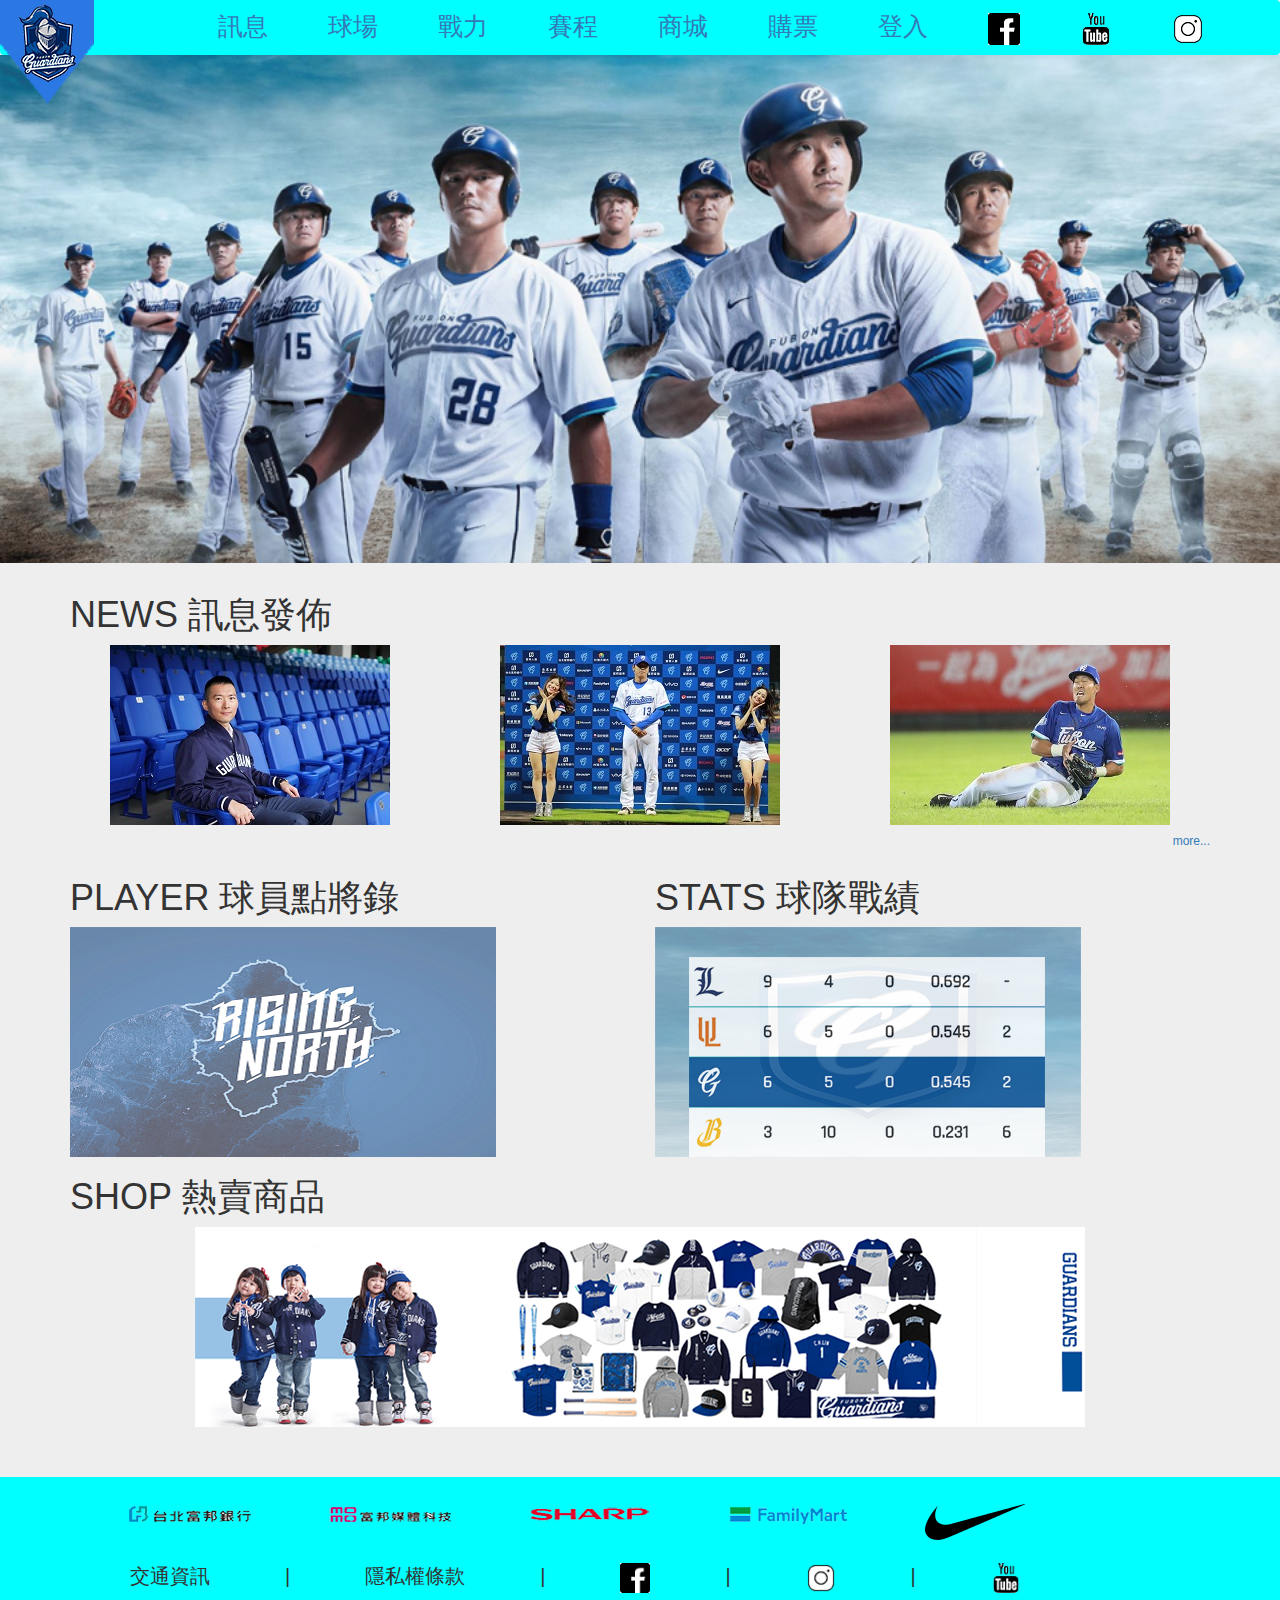
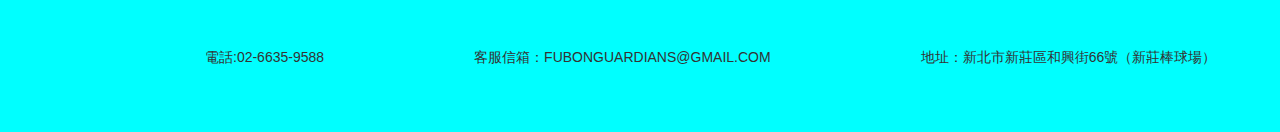
==== Web_Guardians/index.html @ 3a6c12a3 "7/18 vegetable_web update" ====
<!DOCTYPE html>
<html>
    <head>
        <meta charset="utf-8">
        <meta name="viewport" content="width=device-width, initial-scale=1, shrink-to-fit=no">
        <meta name="description" content="">
        <meta name="author" content="">

        <title>Fubon Guardians</title>
        <link href="css/style.css" type="text/css" rel="stylesheet">
        <link rel="stylesheet" href="css/bootstrap.min.css">
    </head>

    <body id="page-top">         <!--網頁內容區-->
        
        <!-- Navigation -->
        <nav class="navbar navbar-expand-lg navbar-light fixed-top" id="mainNav">
            <div class="container-field">
                <a class="navbar-brand js-scroll-trigger" href="index.html">
                    <div class="logo">
                    <img src="img/logo.png" alt="logo">
                </div>
                </a>
                <!--<button class="navbar-toggler navbar-toggler-right nav_color" 
                    type="button" data-toggle="collapse" data-target="#navbarResponsive" 
                    aria-controls="navbarResponsive" aria-expanded="false" aria-label="Toggle navigation">
                    <span class="navbar-toggler-icon"></span>
                </button>-->
                <div class="collapse navbar-collapse" id="navbarResponsive">
                    <ul class="navbar-nav ml-auto">
                        <li class="nav-item">
                            <a class="nav-link js-scroll-trigger" href="#">訊息</a>
                        </li>
                        <li class="nav-item">
                            <a class="nav-link js-scroll-trigger" href="#">球場</a>
                        </li>
                        <li class="nav-item">
                            <a class="nav-link js-scroll-trigger" href="#">戰力</a>
                        </li>
                        <li class="nav-item">
                            <a class="nav-link js-scroll-trigger" href="#">賽程</a>
                        </li>
                        <li class="nav-item">
                            <a class="nav-link js-scroll-trigger" href="#">商城</a>
                        </li>
                        <li class="nav-item">
                            <a class="nav-link js-scroll-trigger" href="#">購票</a>
                        </li>
                        <li class="nav-item">
                            <a class="nav-link js-scroll-trigger" href="#">登入</a>
                        </li>
                        <li class="nav-item">
                            <a class="nav-link js-scroll-trigger" href="#"><img src="img/btn_facebook.png"></a>
                        </li>
                        <li class="nav-item">
                            <a class="nav-link js-scroll-trigger" href="#"><img src="img/btn_youtube.png"></a>
                        </li>
                        <li class="nav-item">
                            <a class="nav-link js-scroll-trigger" href="#"><img src="img/btn_instagram.png"></a>
                        </li>
                    </ul>
                </div>
            </div>
        </nav>

        <!--主畫面圖片-->
        <div class="container-field main_img">
            <img src="img/img_main_fubon.png">
        </div>

        <!--正文區標題1-->
        <section class="news">
            <div class="container">
                <div class="row">
                    <div class="col-lg-12 text-left">
                        <h1 class="news_title">NEWS 訊息發佈</h1>
                    </div>
                </div>
            </div>   
            <div class="container">
                <div class="row">
                    <div class="col-lg-4 col-md-12 text-center">
                        <div class="service-box mt-5 mx-auto">
                            <img src="img/News1.jpg" alt="news_1">
                        </div>
                    </div>
                    <div class="col-lg-4 col-md-12 text-center">
                        <div class="service-box mt-5 mx-auto">
                            <img src="img/News2.jpg" alt="news_2">
                        </div>
                    </div>
                    <div class="col-lg-4 col-md-12 text-center">
                        <div class="service-box mt-5 mx-auto">
                            <img src="img/News3.jpg" alt="news_3">
                        </div>
                    </div>
                </div>
            </div>
            <div class="container">
                <div class="row">
                    <div class="col-lg-12 text-right">
                        <a href="#"><h6 class="more">more...</h6></a>
                    </div>
                </div>
            </div>   
        </section>

        <!--正文區標題2-->
        <section class="player_stats">
            <div class="container">
                <div class="row">
                    <!--正文區標題2(左側)-->
                    <div class="col-lg-6 col-md-12 text-left">
                        <div class="service-box mt-5 mx-auto">
                            <h1 class="news_title">PLAYER 球員點將錄</h1>
                            <img src="img/rising_north.png" alt="">
                            <!--<p class="mb-3 serviceh">諮詢服務</p>
                            <div>
                                <p class="text-muted mb-0"> 貼近你生活的諮詢服務</p>
                                <p class="text-muted mb-0"> 藉這個機會來一解你的困惑</p>
                            </div>-->
                        </div>
                    </div>
                    <!--正文區標題3(右側)-->
                    <div class="col-lg-6 col-md-12 text-left">
                        <div class="service-box mt-5 mx-auto">
                                <h1 class="news_title">STATS 球隊戰績</h1>
                            <img src="img/stats.png" alt="">
                        </div>
                    </div>
                </div>
            </div>           
        </section>
        
        <!--正文區標題4-->
        <section class="shops">
            <div class="container">
                <div class="row">
                    <div class="col-lg-12 text-left">
                        <h1 class="news_title">SHOP 熱賣商品</h1>
                    </div>
                </div>
            </div>   
            <div class="container">
                <div class="row">
                    <div class="col-lg-12 text-center">
                        <a href="#"><img src="img/Shops.png"></a>
                    </div>
                </div>
            </div>      
        </section>

        <!---頁尾-->
        <section class="foot">
            <div class="col-lg-12 ml-auto text-center footer">
                <ul style=list-style-type:none id="sponsor">
                    <li><img src="img/sponsor_富邦銀行.png"></li>
                    <li><img src="img/sponsor_momo.png"></li>
                    <li><img src="img/sponsor_SHARP.png"></li>
                    <li><img src="img/sponsor_全家.png"></li>
                    <li><img src="img/sponsor_nike.png"></li>
                </ul>    
            </div>
            <div class="col-lg-12 ml-auto text-center footer">
                <ul style=list-style-type:none id="link">
                    <li>交通資訊</li>
                    <li>|</li>
                    <li>隱私權條款</li>
                    <li>|</li>
                    <li><img src="img/btn_facebook.png"></li>
                    <li>|</li>
                    <li><img src="img/btn_instagram.png"></li>
                    <li>|</li>
                    <li><img src="img/btn_youtube.png"></li>
                </ul>
            </div>
            <div class="col-lg-12 ml-auto text-center footer">
                <ul style=list-style-type:none id="info">
                    <li><p>電話:02-6635-9588</p></li>
                    <li><p>客服信箱：FUBONGUARDIANS@GMAIL.COM</p></li>
                    <li><p>地址：新北市新莊區和興街66號（新莊棒球場）</p></li>    
                </ul>
            </div>
        </section>

        <script src="js/jquery.js"></script>
        <script src="js/bootstrap.min.js"></script>
    </body>
    
</html>
---- Web_Guardians/css/style.css ----
ol, ul {
  list-style: none;
}

body,html 
{
  width: 100%;
  height: 100%;
}

#page-top
{
  background-color:#eeeeee;
  width: 100% ;
  height: 1360px ;
}

#mainNav
{
  width: 100%;
  height: 55px;
  margin-bottom: 0px;
  background-color: #00ffff
}

.logo
{
  width: 64px;
  height: 83px;
  margin: 0px;
  margin-left: -16px;
  margin-top: -16px;
}

#navbarResponsive ul
{
  float: right;
}

#navbarResponsive li
{
  display: inline-block;
  list-style-type:none;
  font-family: "Arial Black";
  font-size: 25px;
  padding: 0px;
  margin-top: 7.5px;
  color:#333333;
  margin-right: 60px;
}

.main_img img
{
  float: left;
  width: 100%;
  height:100%;
  margin-bottom: 12px;
}

.news h2
{

}


.content
{
  width: 960px ;
  height: 1280px ;
  padding: 0px;
  margin-left: auto;
  margin-right: auto;
  /*margin: 0px 0px;*/
}

.foot
{
  margin-top: 50px;
  width: 100%;
  background-color: #00ffff;
}

.footer
{
  background-color: #00ffff;
}
#sponsor
{
  padding-left: 40px;
  padding-right: 40px;
  width: 100%;
  height: 75px;
  
}

#sponsor li
{
  margin-top: 27px;
  margin-left: 70px;
  float: left;
  display: inline;
}

#sponsor img
{
  width: 100%;
  height: 100% ; 
}

#link
{
  width: 100%;
  height: 75px;
  
}

#link li
{
  font-size: 20px;
  margin-left: 75px;
  float: left;
  display: inline;
}

#link img
{
  width: 30px;
  height: 30px; 
}

#info
{
  width: 100%;
  height: 75px;
  
}

#info li
{
  float: left;
  display: inline-block;
  margin-left: 150px;
}
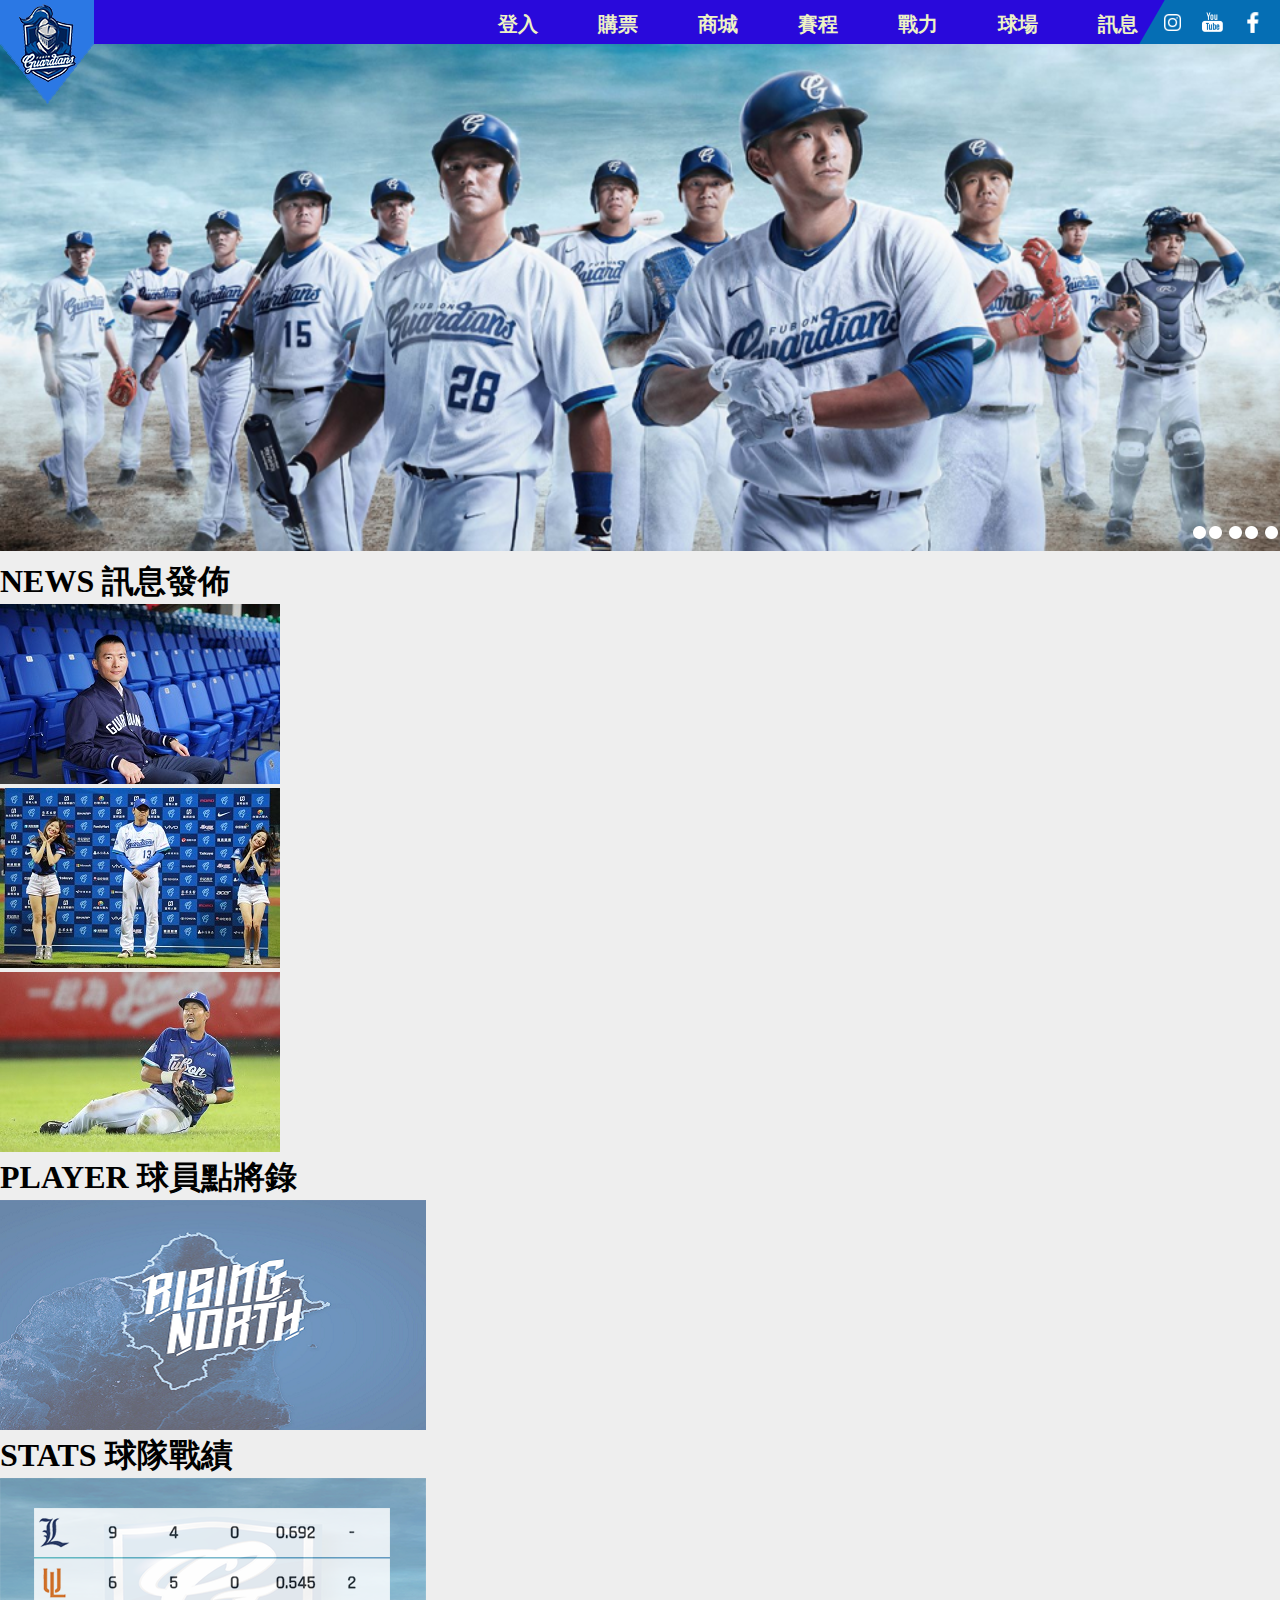
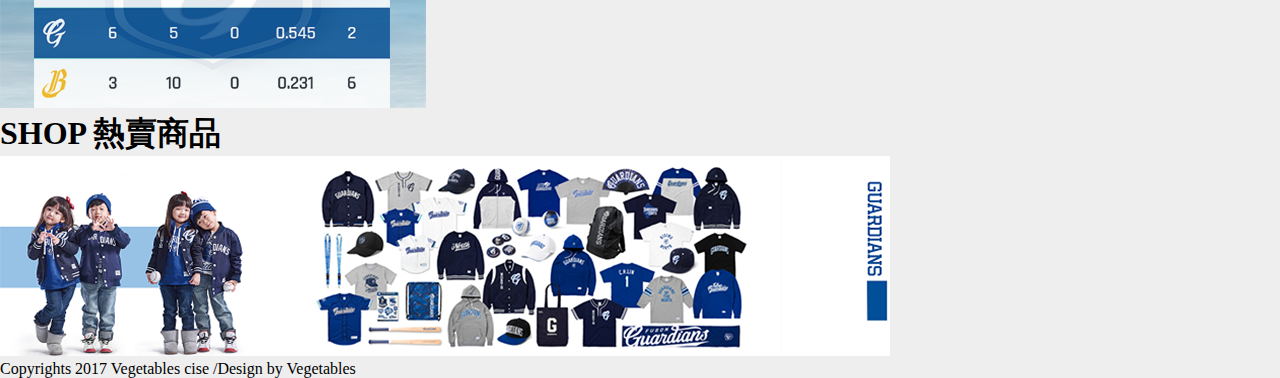
==== commit de981636: "7/23 RWD_practice" ====
--- a/Web_Guardians/index.html
+++ b/Web_Guardians/index.html
@@ -1,193 +1,75 @@
 <!DOCTYPE html>
 <html>
     <head>
-        <meta charset="utf-8">
-        <meta name="viewport" content="width=device-width, initial-scale=1, shrink-to-fit=no">
-        <meta name="description" content="">
-        <meta name="author" content="">
-
         <title>Fubon Guardians</title>
         <link href="css/style.css" type="text/css" rel="stylesheet">
-        <link rel="stylesheet" href="css/bootstrap.min.css">
     </head>
 
-    <body id="page-top">         <!--網頁內容區-->
-        
-        <!-- Navigation -->
-        <nav class="navbar navbar-expand-lg navbar-light fixed-top" id="mainNav">
-            <div class="container-field">
-                <a class="navbar-brand js-scroll-trigger" href="index.html">
-                    <div class="logo">
-                    <img src="img/logo.png" alt="logo">
+    <body>
+        <div id="wrapper">
+            <header>              
+                <div class="logo"><a href="#"><img src="img/logo.png"></a></div>
+                <nav class="list">
+                    <ul style=list-style-type:none>
+                        <a href="#" style="text-decoration:none"><li>訊息</li></a>
+                        <a href="#" style="text-decoration:none"><li>球場</li></a>
+                        <a href="#" style="text-decoration:none"><li>戰力</li></a>
+                        <a href="#" style="text-decoration:none"><li>賽程</li></a>
+                        <a href="#" style="text-decoration:none"><li>商城</li></a>
+                        <a href="#" style="text-decoration:none"><li>購票</li></a>
+                        <a href="#" style="text-decoration:none"><li>登入</li></a>
+                    </ul>
+                </nav>
+                <div class="button">
+                    <div class="button_fb"><a href="#"><img src="img/btn_facebook.png"></a></div>
+                    <div class="button_youtube"><a href="#"><img src="img/btn_youtube.png"></a></div>
+                    <div class="button_ig"><a href="#"><img src="img/btn_instagram.png"></a></div>
                 </div>
-                </a>
-                <!--<button class="navbar-toggler navbar-toggler-right nav_color" 
-                    type="button" data-toggle="collapse" data-target="#navbarResponsive" 
-                    aria-controls="navbarResponsive" aria-expanded="false" aria-label="Toggle navigation">
-                    <span class="navbar-toggler-icon"></span>
-                </button>-->
-                <div class="collapse navbar-collapse" id="navbarResponsive">
-                    <ul class="navbar-nav ml-auto">
-                        <li class="nav-item">
-                            <a class="nav-link js-scroll-trigger" href="#">訊息</a>
-                        </li>
-                        <li class="nav-item">
-                            <a class="nav-link js-scroll-trigger" href="#">球場</a>
-                        </li>
-                        <li class="nav-item">
-                            <a class="nav-link js-scroll-trigger" href="#">戰力</a>
-                        </li>
-                        <li class="nav-item">
-                            <a class="nav-link js-scroll-trigger" href="#">賽程</a>
-                        </li>
-                        <li class="nav-item">
-                            <a class="nav-link js-scroll-trigger" href="#">商城</a>
-                        </li>
-                        <li class="nav-item">
-                            <a class="nav-link js-scroll-trigger" href="#">購票</a>
-                        </li>
-                        <li class="nav-item">
-                            <a class="nav-link js-scroll-trigger" href="#">登入</a>
-                        </li>
-                        <li class="nav-item">
-                            <a class="nav-link js-scroll-trigger" href="#"><img src="img/btn_facebook.png"></a>
-                        </li>
-                        <li class="nav-item">
-                            <a class="nav-link js-scroll-trigger" href="#"><img src="img/btn_youtube.png"></a>
-                        </li>
-                        <li class="nav-item">
-                            <a class="nav-link js-scroll-trigger" href="#"><img src="img/btn_instagram.png"></a>
-                        </li>
-                    </ul>
-                </div>
-            </div>
-        </nav>
+                
+                <div id="all">
 
-        <!--主畫面圖片-->
-        <div class="container-field main_img">
-            <img src="img/img_main_fubon.png">
-        </div>
-
-        <!--正文區標題1-->
-        <section class="news">
-            <div class="container">
-                <div class="row">
-                    <div class="col-lg-12 text-left">
-                        <h1 class="news_title">NEWS 訊息發佈</h1>
+                    <div id="main_img"><img src="img/img_main_fubon.png"></div>
+                    <div id="menu">
+                        <img src="img/dot_white.png"><img src="img/dot_white.png">
+                        <img src="img/dot_white.png"><img src="img/dot_white.png">
+                        <img src="img/dot_white.png">
                     </div>
                 </div>
-            </div>   
-            <div class="container">
-                <div class="row">
-                    <div class="col-lg-4 col-md-12 text-center">
-                        <div class="service-box mt-5 mx-auto">
-                            <img src="img/News1.jpg" alt="news_1">
-                        </div>
-                    </div>
-                    <div class="col-lg-4 col-md-12 text-center">
-                        <div class="service-box mt-5 mx-auto">
-                            <img src="img/News2.jpg" alt="news_2">
-                        </div>
-                    </div>
-                    <div class="col-lg-4 col-md-12 text-center">
-                        <div class="service-box mt-5 mx-auto">
-                            <img src="img/News3.jpg" alt="news_3">
-                        </div>
+             
+            </header>
+
+            <div class="content">    
+                <div class="news">
+                    <div class="news_title"><h1>NEWS 訊息發佈</h1></div>
+                    <div class="image_set">
+                        <div class="News1"><img src="img/News1.jpg"></div>
+                        <div class="News2"><img src="img/News2.jpg"></div>
+                        <div class="News3"><img src="img/News3.jpg"></div>
                     </div>
                 </div>
-            </div>
-            <div class="container">
-                <div class="row">
-                    <div class="col-lg-12 text-right">
-                        <a href="#"><h6 class="more">more...</h6></a>
+
+                <div class="team">
+                    <div class="player">
+                        <div class="player_title"><h1>PLAYER 球員點將錄</h1></div>
+                        <div class="player_img"><img src="img/rising_north.png"></div>
+                    </div>
+                    
+                    <div class="stats">
+                        <div class="stats_title"><h1>STATS 球隊戰績</h1></div>
+                        <div class="stats_img"><img src="img/stats.png"></div>
                     </div>
                 </div>
-            </div>   
-        </section>
 
-        <!--正文區標題2-->
-        <section class="player_stats">
-            <div class="container">
-                <div class="row">
-                    <!--正文區標題2(左側)-->
-                    <div class="col-lg-6 col-md-12 text-left">
-                        <div class="service-box mt-5 mx-auto">
-                            <h1 class="news_title">PLAYER 球員點將錄</h1>
-                            <img src="img/rising_north.png" alt="">
-                            <!--<p class="mb-3 serviceh">諮詢服務</p>
-                            <div>
-                                <p class="text-muted mb-0"> 貼近你生活的諮詢服務</p>
-                                <p class="text-muted mb-0"> 藉這個機會來一解你的困惑</p>
-                            </div>-->
-                        </div>
-                    </div>
-                    <!--正文區標題3(右側)-->
-                    <div class="col-lg-6 col-md-12 text-left">
-                        <div class="service-box mt-5 mx-auto">
-                                <h1 class="news_title">STATS 球隊戰績</h1>
-                            <img src="img/stats.png" alt="">
-                        </div>
-                    </div>
-                </div>
-            </div>           
-        </section>
+                <div class="shop">
+                    <div class="shop_title"><h1>SHOP 熱賣商品</h1></div>
+                    <div class="player_img"><img src="img/Shops.png"></div>
+                </div>               
+            </div>
+
+            <footer>
+                <p>Copyrights 2017 Vegetables cise /Design by Vegetables</p>
+            </footer>
         
-        <!--正文區標題4-->
-        <section class="shops">
-            <div class="container">
-                <div class="row">
-                    <div class="col-lg-12 text-left">
-                        <h1 class="news_title">SHOP 熱賣商品</h1>
-                    </div>
-                </div>
-            </div>   
-            <div class="container">
-                <div class="row">
-                    <div class="col-lg-12 text-center">
-                        <a href="#"><img src="img/Shops.png"></a>
-                    </div>
-                </div>
-            </div>      
-        </section>
-
-        <!---頁尾-->
-        <section class="foot">
-            <div class="col-lg-12 ml-auto text-center footer">
-                <ul style=list-style-type:none id="sponsor">
-                    <li><img src="img/sponsor_富邦銀行.png"></li>
-                    <li><img src="img/sponsor_momo.png"></li>
-                    <li><img src="img/sponsor_SHARP.png"></li>
-                    <li><img src="img/sponsor_全家.png"></li>
-                    <li><img src="img/sponsor_nike.png"></li>
-                </ul>    
-            </div>
-            <div class="col-lg-12 ml-auto text-center footer">
-                <ul style=list-style-type:none id="link">
-                    <li>交通資訊</li>
-                    <li>|</li>
-                    <li>隱私權條款</li>
-                    <li>|</li>
-                    <li><img src="img/btn_facebook.png"></li>
-                    <li>|</li>
-                    <li><img src="img/btn_instagram.png"></li>
-                    <li>|</li>
-                    <li><img src="img/btn_youtube.png"></li>
-                </ul>
-            </div>
-            <div class="col-lg-12 ml-auto text-center footer">
-                <ul style=list-style-type:none id="info">
-                    <li><p>電話:02-6635-9588</p></li>
-                    <li><p>客服信箱：FUBONGUARDIANS@GMAIL.COM</p></li>
-                    <li><p>地址：新北市新莊區和興街66號（新莊棒球場）</p></li>    
-                </ul>
-            </div>
-        </section>
-
-        <script src="js/jquery.js"></script>
-        <script src="js/bootstrap.min.js"></script>
+        </div>
     </body>
-    
-</html>
-
-
-
+</html>--- a/Web_Guardians/css/style.css
+++ b/Web_Guardians/css/style.css
@@ -1,143 +1,128 @@
-ol, ul {
-  list-style: none;
+*{
+    margin: 0px;
+    padding: 0px;
+}   
+body
+{
+    background-color: #eeeeee;
 }
-
-body,html 
+#wrapper
 {
-  width: 100%;
-  height: 100%;
-}
-
-#page-top
-{
-  background-color:#eeeeee;
-  width: 100% ;
-  height: 1360px ;
-}
-
-#mainNav
-{
-  width: 100%;
-  height: 55px;
-  margin-bottom: 0px;
-  background-color: #00ffff
+    width: 100%;
+    margin: auto;
 }
 
 .logo
 {
-  width: 64px;
-  height: 83px;
-  margin: 0px;
-  margin-left: -16px;
-  margin-top: -16px;
+    position: absolute;
+    z-index: -1;
+    height: 105px;
+    width: 94px;
+    margin: 0px;
+    display: inline-block;
+    cursor: pointer;
 }
-
-#navbarResponsive ul
+.list
 {
-  float: right;
+    display: inline-block;
+    position: relative;
+    z-index: -2;
+    left: 2%;
+    background-color: #2909db;
+    width: 90%;
+    height: 44px;
+    margin: 0px;
+    border-radius: 3px;
+    
 }
-
-#navbarResponsive li
+.list ul
 {
-  display: inline-block;
-  list-style-type:none;
-  font-family: "Arial Black";
-  font-size: 25px;
-  padding: 0px;
-  margin-top: 7.5px;
-  color:#333333;
-  margin-right: 60px;
+    position: absolute;
+    z-index: -2;
+    right: 0%;
+    width: 90%;
+    height: 50px;
+    padding: 0px;
+    margin: 0px;
 }
-
-.main_img img
+.list li
 {
-  float: left;
-  width: 100%;
-  height:100%;
-  margin-bottom: 12px;
-}
-
-.news h2
-{
+    float: right;
+    display: inline-block;
+    font-family: "微軟正黑體";
+    font-weight: bold;
+    height: 18px;
+    font-size: 20px;
+    line-height: 18px;
+    color:#EDF2C5;
+    margin: 15px 40px 16px 20px;
 
 }
 
+.button
+{
+    display: inline-block;
+    position: absolute;
+    float: right;
+    height: 44px;
+    width: 10%;
+    padding-right: 5%;
+}
+.button::before
+{
+    position: absolute;
+    z-index: -2;
+    content: '';
+    top: 0; right: 0; bottom: 0; left: 0;
+    background: rgb(5, 110, 180);
+    transform: skew(-30deg);
+}
+.button_fb img,.button_ig img,.button_youtube img
+{
+    width: 25px;
+    height: 25px;
+}
+.button_fb,.button_youtube,.button_ig
+{
+
+    float: right;
+    width: 25px;
+    height: 25px;
+    padding: 10px 15px 8px 0px;
+}
+
+#all
+{
+    position: relative;
+    top: -5px;
+    z-index: -5;
+    width: 100%;
+    margin: 0 auto;
+}
+#main_img
+{
+    position: relative;
+    z-index: -4;
+    width: 100%;
+}
+#main_img img
+{
+    width: 100%;
+}
+
+#menu
+{
+    position: relative;
+    top: -30px;
+    float: right;
+}
+#menu img
+{
+    cursor: pointer;
+}
 
 .content
 {
-  width: 960px ;
-  height: 1280px ;
-  padding: 0px;
-  margin-left: auto;
-  margin-right: auto;
-  /*margin: 0px 0px;*/
+    position: relative;
 }
 
-.foot
-{
-  margin-top: 50px;
-  width: 100%;
-  background-color: #00ffff;
-}
-
-.footer
-{
-  background-color: #00ffff;
-}
-#sponsor
-{
-  padding-left: 40px;
-  padding-right: 40px;
-  width: 100%;
-  height: 75px;
-  
-}
-
-#sponsor li
-{
-  margin-top: 27px;
-  margin-left: 70px;
-  float: left;
-  display: inline;
-}
-
-#sponsor img
-{
-  width: 100%;
-  height: 100% ; 
-}
-
-#link
-{
-  width: 100%;
-  height: 75px;
-  
-}
-
-#link li
-{
-  font-size: 20px;
-  margin-left: 75px;
-  float: left;
-  display: inline;
-}
-
-#link img
-{
-  width: 30px;
-  height: 30px; 
-}
-
-#info
-{
-  width: 100%;
-  height: 75px;
-  
-}
-
-#info li
-{
-  float: left;
-  display: inline-block;
-  margin-left: 150px;
-}